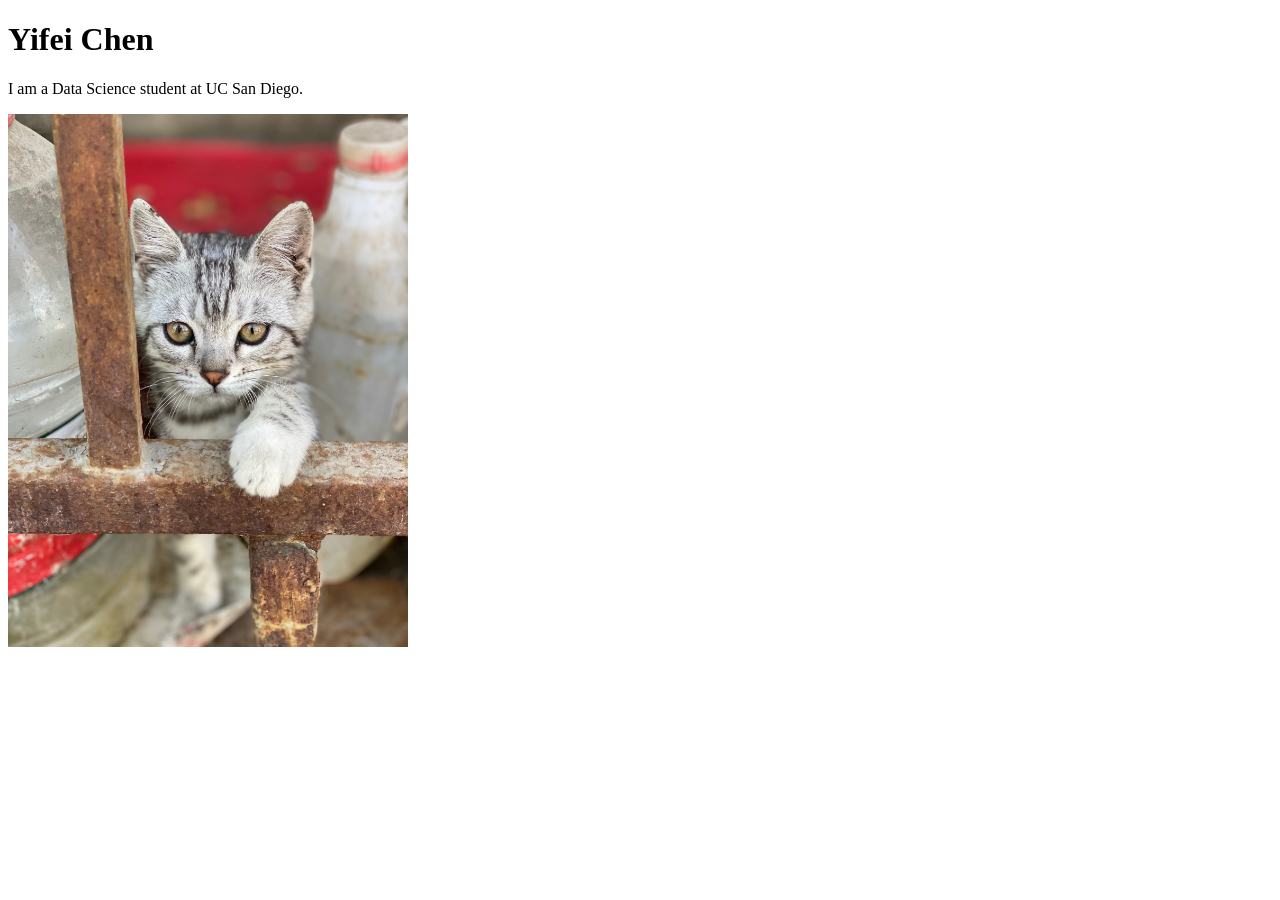
==== index.html @ 77316231 "Add kitten photo to homepage" ====
<!DOCTYPE html>
<html lang="en">

<head>
    <meta charset="UTF-8">
    <meta name="viewport" content="width=device-width, initial-scale=1.0">
    <title>Yifei Chen: Personal site and portfolio</title>
</head>

<body>
    <h1>Yifei Chen</h1>
    <p>I am a Data Science student at UC San Diego.</p>
    <img src="images/Cat.jpg" alt="A gray tabby kitten peeking through a rusty railing with one paw resting on it"
        width="400">
</body>

</html>
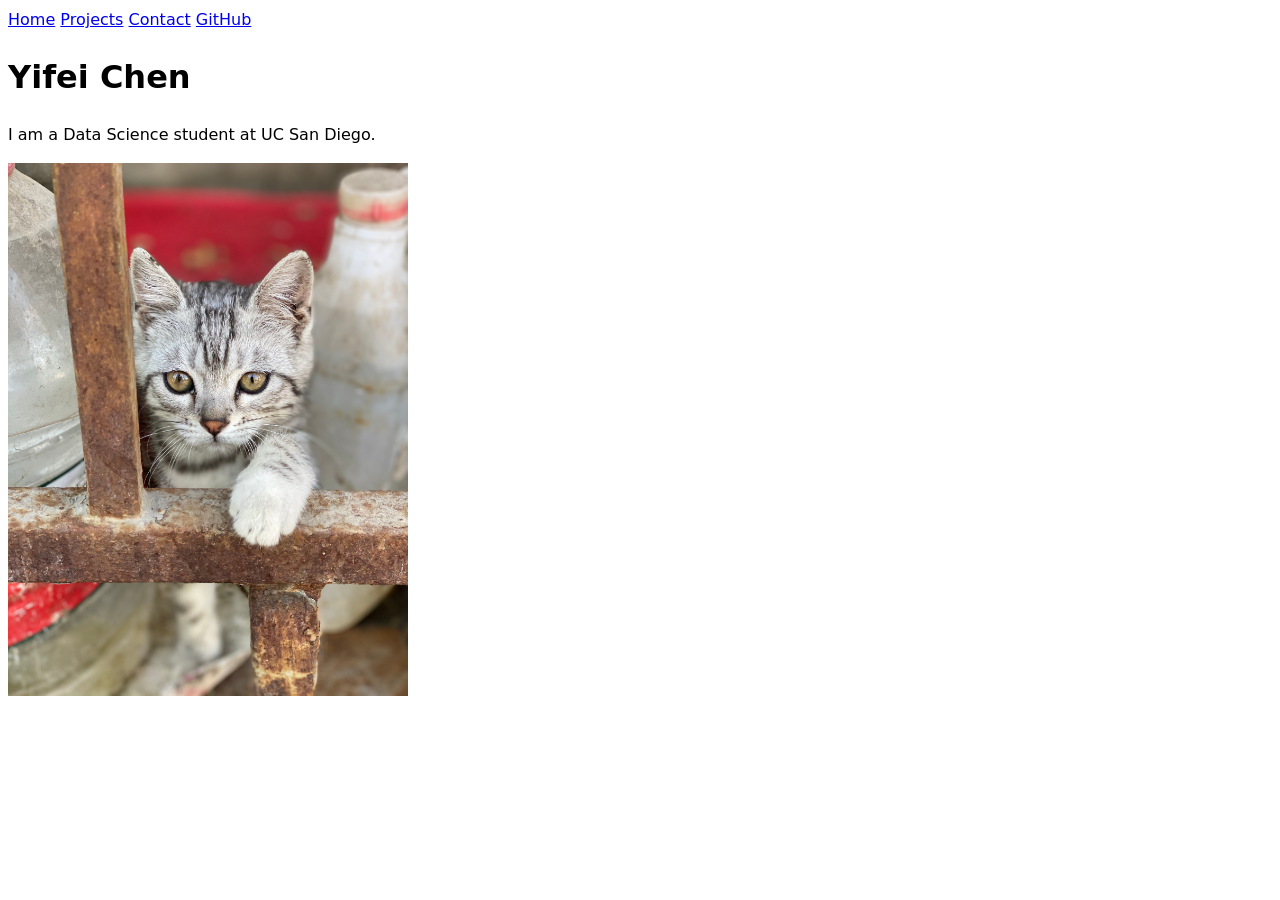
==== commit a39b2ba8: "Add projects and contact pages with navigation" ====
--- a/index.html
+++ b/index.html
@@ -5,9 +5,16 @@
     <meta charset="UTF-8">
     <meta name="viewport" content="width=device-width, initial-scale=1.0">
     <title>Yifei Chen: Personal site and portfolio</title>
+    <link rel="stylesheet" href="style.css">
 </head>
 
 <body>
+    <nav>
+        <a href="index.html">Home</a>
+        <a href="projects/index.html">Projects</a>
+        <a href="contact/index.html">Contact</a>
+        <a href="https://github.com/CYF-Grace" target="_blank">GitHub</a>
+    </nav>
     <h1>Yifei Chen</h1>
     <p>I am a Data Science student at UC San Diego.</p>
     <img src="images/Cat.jpg" alt="A gray tabby kitten peeking through a rusty railing with one paw resting on it"
--- a/style.css
+++ b/style.css
@@ -0,0 +1,11 @@
+body {
+    /* Set line height to 1.5 times the font size
+	   and use the OS’s UI font as the website font
+	 */
+    font: 100%/1.5 system-ui;
+}
+
+img {
+    max-width: 100%;
+    height: auto;
+}
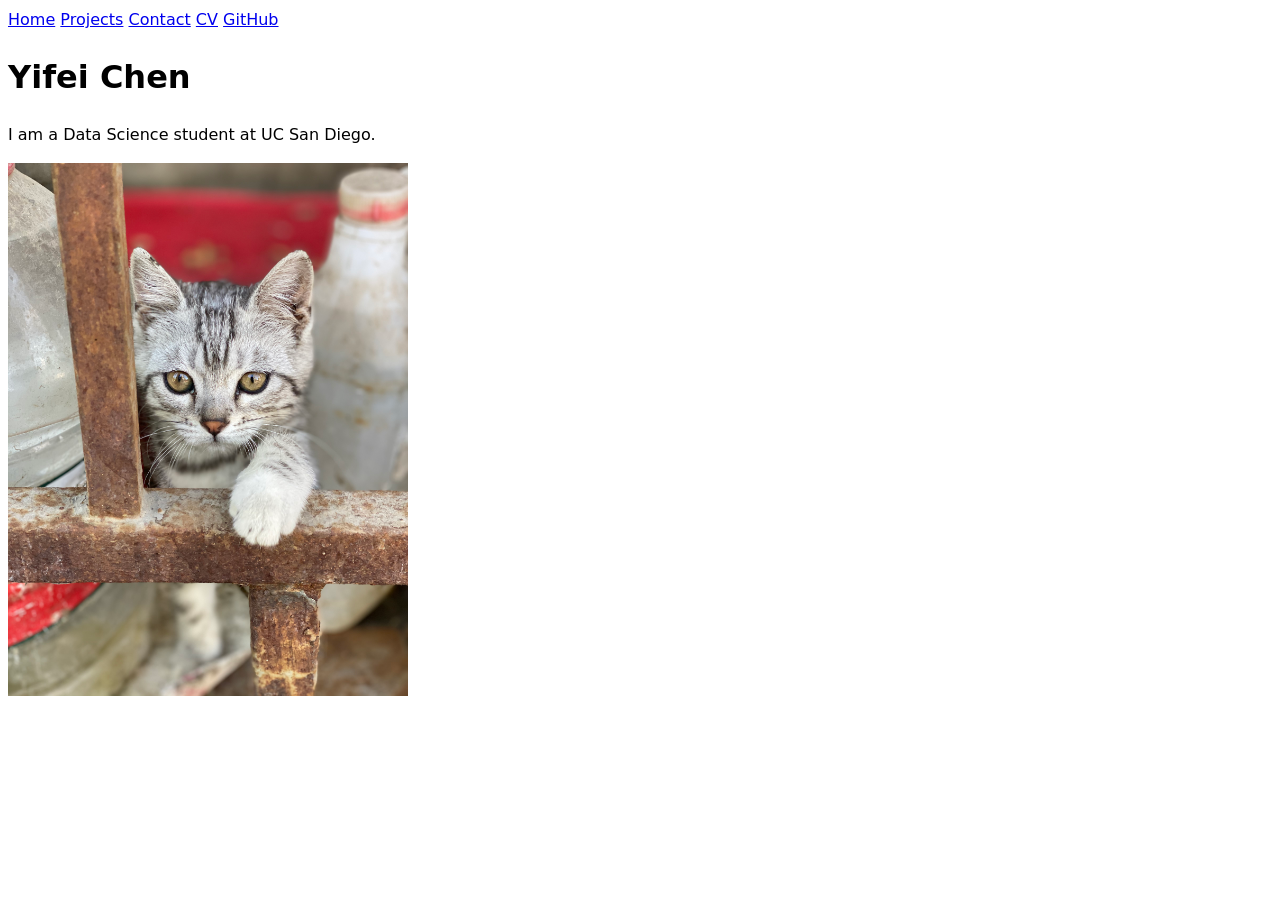
==== commit 70501b0b: "Add CV page and navigation" ====
--- a/index.html
+++ b/index.html
@@ -13,6 +13,7 @@
         <a href="index.html">Home</a>
         <a href="projects/index.html">Projects</a>
         <a href="contact/index.html">Contact</a>
+        <a href="cv/index.html">CV</a>
         <a href="https://github.com/CYF-Grace" target="_blank">GitHub</a>
     </nav>
     <h1>Yifei Chen</h1>
--- a/style.css
+++ b/style.css
@@ -8,4 +8,20 @@
 img {
     max-width: 100%;
     height: auto;
+}
+
+form {
+    display: grid;
+    gap: 0.5em;
+    max-width: 30em;
+}
+
+form input,
+form textarea,
+form button {
+    font: inherit;
+}
+
+form button {
+    width: fit-content;
 }
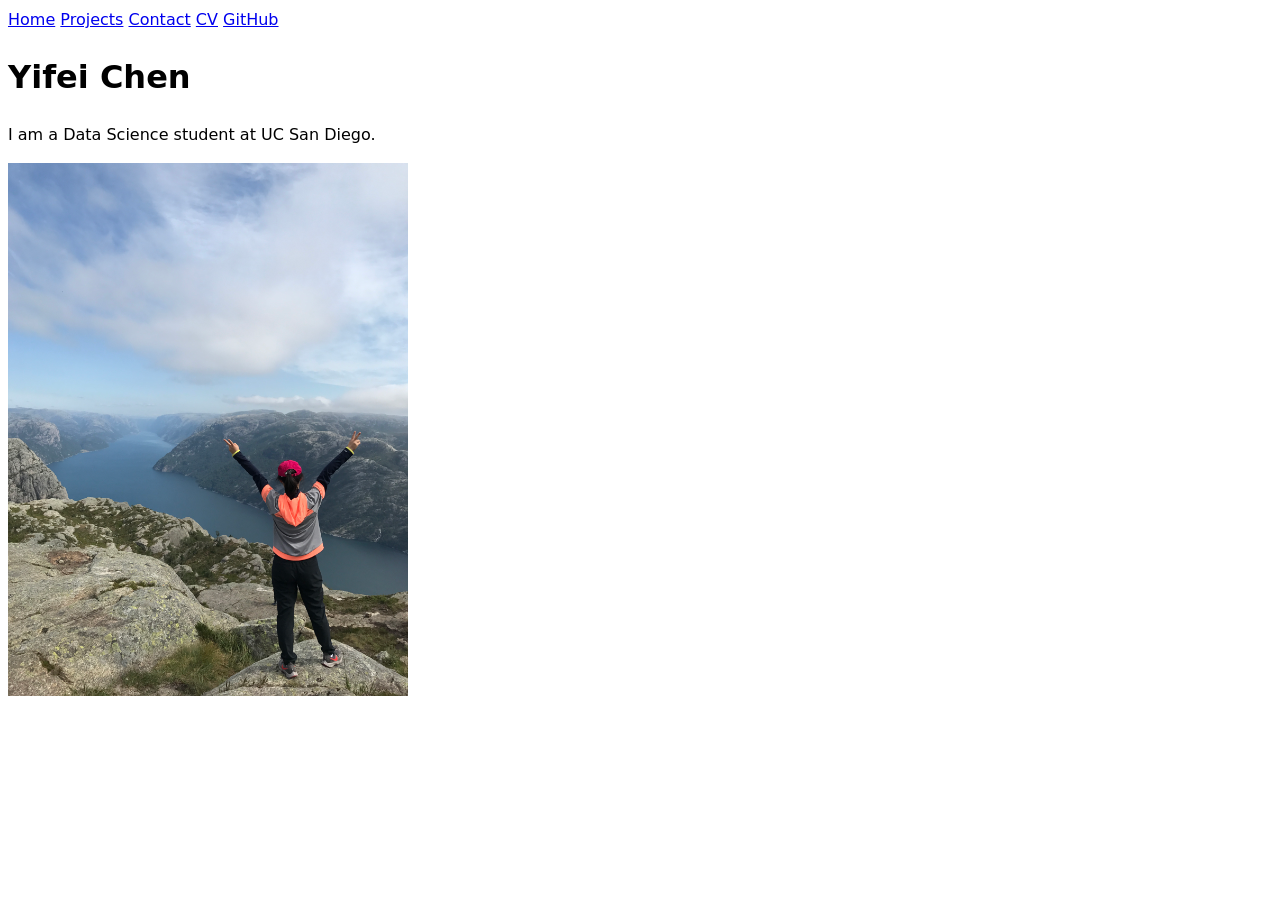
==== commit 8087c65b: "Replace homepage photo" ====
--- a/index.html
+++ b/index.html
@@ -18,8 +18,7 @@
     </nav>
     <h1>Yifei Chen</h1>
     <p>I am a Data Science student at UC San Diego.</p>
-    <img src="images/Cat.jpg" alt="A gray tabby kitten peeking through a rusty railing with one paw resting on it"
-        width="400">
+    <img src="images/MyPhoto.jpg" alt="Yifei overlooking a mountain and water landscape" width="400">
 </body>
 
 </html>
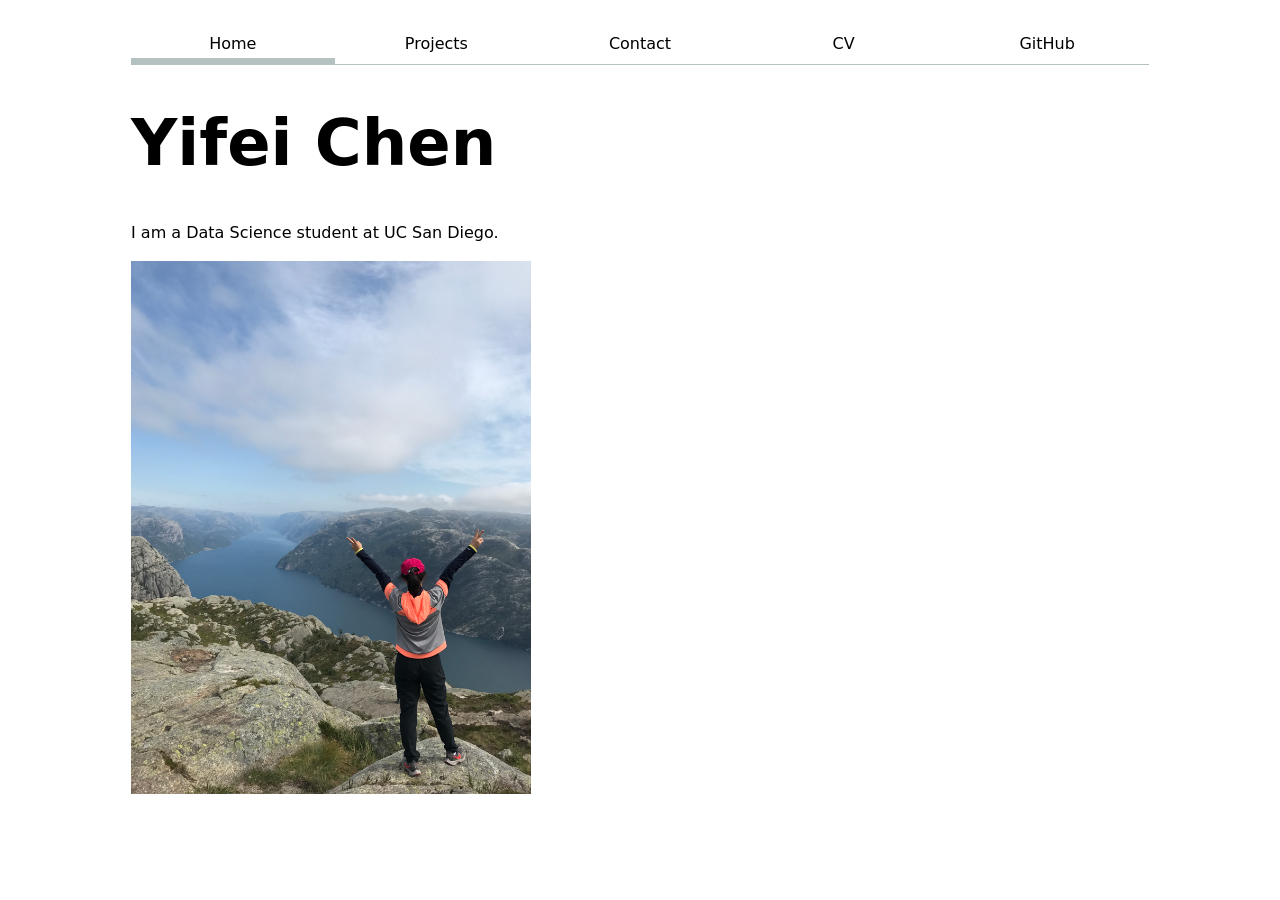
==== commit 05af40fc: "DSC106 Lab 2 - 01" ====
--- a/index.html
+++ b/index.html
@@ -10,7 +10,7 @@
 
 <body>
     <nav>
-        <a href="index.html">Home</a>
+        <a href="index.html" class="current">Home</a>
         <a href="projects/index.html">Projects</a>
         <a href="contact/index.html">Contact</a>
         <a href="cv/index.html">CV</a>
--- a/style.css
+++ b/style.css
@@ -1,8 +1,13 @@
+:root {
+    --color-accent: oklch(60% 0.18 250);
+    accent-color: var(--color-accent);
+}
+
 body {
-    /* Set line height to 1.5 times the font size
-	   and use the OS’s UI font as the website font
-	 */
     font: 100%/1.5 system-ui;
+    max-width: 100ch;
+    margin-inline: auto;
+    padding: 1em;
 }
 
 img {
@@ -11,8 +16,6 @@
 }
 
 form {
-    display: grid;
-    gap: 0.5em;
     max-width: 30em;
 }
 
@@ -22,6 +25,132 @@
     font: inherit;
 }
 
+
+nav {
+    display: flex;
+    flex-wrap: wrap;
+    margin-bottom: 1em;
+    border-bottom: 1px solid oklch(80% 3% 200);
+}
+
+nav a {
+    flex: 1 1 5em;
+    min-width: 0;
+    overflow-wrap: anywhere;
+    text-decoration: none;
+    color: inherit;
+    text-align: center;
+    padding: 0.5em;
+}
+
+nav a.current {
+    border-bottom: 0.4em solid oklch(80% 3% 200);
+    padding-bottom: 0.1em;
+}
+
+nav a:hover {
+    border-bottom: 0.4em solid var(--color-accent);
+    padding-bottom: 0.1em;
+    background-color: oklch(from var(--color-accent) 95% 5% h);
+}
+
+form {
+    display: grid;
+    grid-template-columns: auto 1fr;
+    gap: 1em;
+    max-width: 30em;
+}
+
+form label {
+    display: grid;
+    grid-template-columns: subgrid;
+    grid-column: 1 / -1;
+}
+
 form button {
-    width: fit-content;
+    grid-column: 1 / -1;
+}
+
+.projects {
+    display: grid;
+    grid-template-columns: repeat(auto-fill, minmax(min(15em, 100%), 1fr));
+    gap: 1em;
+}
+
+.projects article {
+    display: grid;
+    grid-template-rows: subgrid;
+    grid-row: span 3;
+}
+
+.projects h2 {
+    margin: 0;
+}
+
+h1 {
+    font-size: 400%;
+}
+
+h1,
+h2,
+h3,
+h4,
+h5,
+h6 {
+    line-height: 1.1;
+    text-wrap: balance;
+}
+
+.cv section {
+    margin-block: 2em;
+}
+
+.cv section h2 {
+    color: var(--color-accent);
+    border-bottom: 1px solid oklch(80% 3% 200);
+    padding-bottom: 0.4em;
+    margin-bottom: 1em;
+}
+
+.cv article {
+    margin-block: 1.5em;
+}
+
+.cv h3 {
+    margin-bottom: 0.4em;
+}
+
+.cv article p {
+    margin-block: 0.4em;
+}
+
+.cv time {
+    color: #555;
+}
+
+.cv ul {
+    padding-left: 1.5em;
+}
+
+.cv li {
+    margin-block: 0.4em;
+}
+
+form input,
+form textarea,
+form button {
+    min-width: 0;
+    width: 100%;
+    box-sizing: border-box;
+}
+
+@media (max-width: 400px) {
+    h1 {
+        font-size: 250%;
+        overflow-wrap: anywhere;
+    }
+
+    form {
+        grid-template-columns: 1fr;
+    }
 }
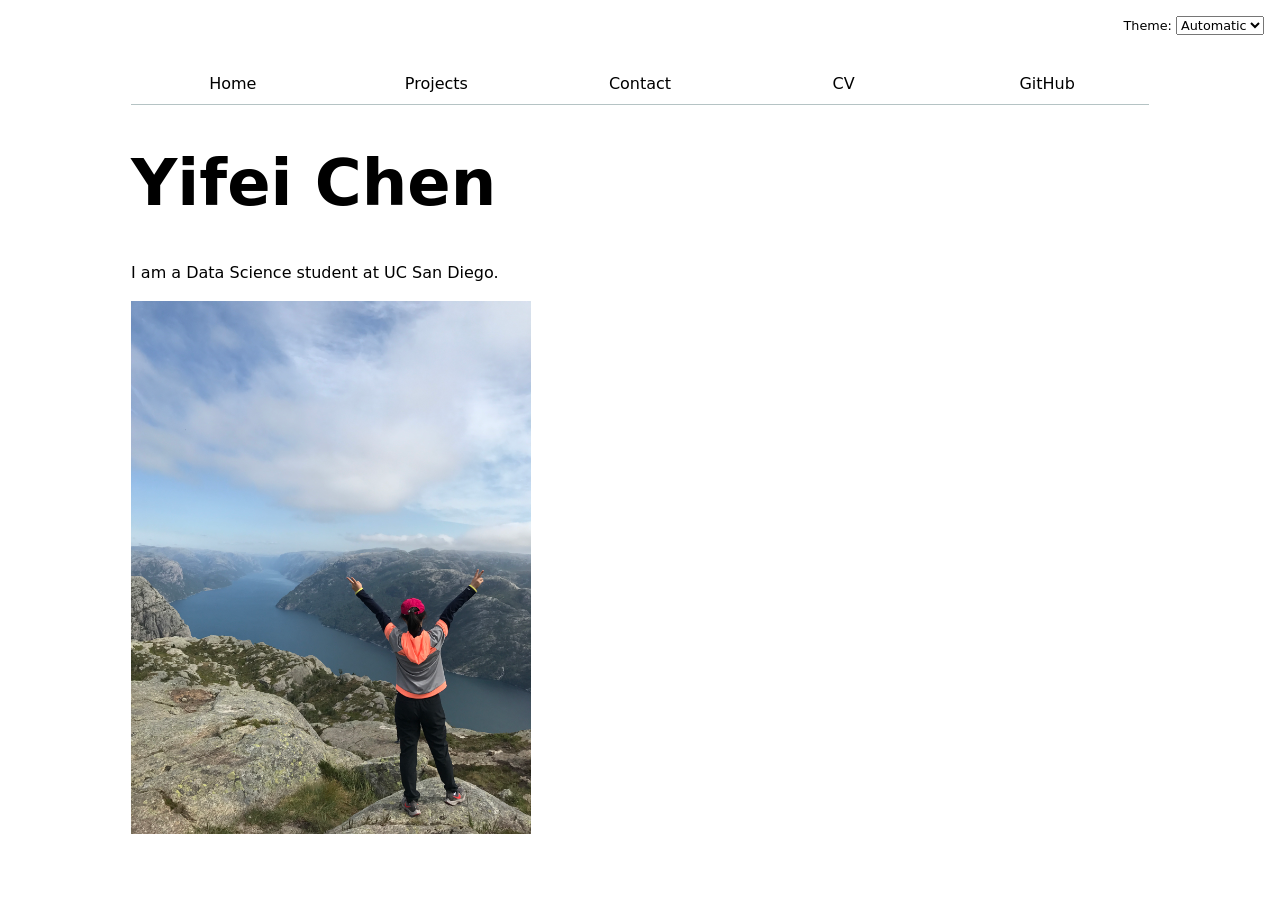
==== commit 40b486a7: "Complete DSC106 Lab 3" ====
--- a/index.html
+++ b/index.html
@@ -6,16 +6,10 @@
     <meta name="viewport" content="width=device-width, initial-scale=1.0">
     <title>Yifei Chen: Personal site and portfolio</title>
     <link rel="stylesheet" href="style.css">
+    <script type="module" src="global.js"></script>
 </head>
 
 <body>
-    <nav>
-        <a href="index.html" class="current">Home</a>
-        <a href="projects/index.html">Projects</a>
-        <a href="contact/index.html">Contact</a>
-        <a href="cv/index.html">CV</a>
-        <a href="https://github.com/CYF-Grace" target="_blank">GitHub</a>
-    </nav>
     <h1>Yifei Chen</h1>
     <p>I am a Data Science student at UC San Diego.</p>
     <img src="images/MyPhoto.jpg" alt="Yifei overlooking a mountain and water landscape" width="400">
--- a/style.css
+++ b/style.css
@@ -1,6 +1,7 @@
 :root {
     --color-accent: oklch(60% 0.18 250);
     accent-color: var(--color-accent);
+    color-scheme: light dark;
 }
 
 body {
@@ -8,6 +9,7 @@
     max-width: 100ch;
     margin-inline: auto;
     padding: 1em;
+    padding-top: 3.5rem;
 }
 
 img {
@@ -21,16 +23,18 @@
 
 form input,
 form textarea,
-form button {
+form button,
+select {
     font: inherit;
 }
 
 
 nav {
+    --border-color: oklch(50% 10% 200 / 40%);
     display: flex;
     flex-wrap: wrap;
     margin-bottom: 1em;
-    border-bottom: 1px solid oklch(80% 3% 200);
+    border-bottom: 1px solid var(--border-color);
 }
 
 nav a {
@@ -44,14 +48,14 @@
 }
 
 nav a.current {
-    border-bottom: 0.4em solid oklch(80% 3% 200);
+    border-bottom: 0.4em solid var(--border-color);
     padding-bottom: 0.1em;
 }
 
 nav a:hover {
     border-bottom: 0.4em solid var(--color-accent);
     padding-bottom: 0.1em;
-    background-color: oklch(from var(--color-accent) 95% 5% h);
+    background-color: color-mix(in oklch, var(--color-accent), canvas 85%);
 }
 
 form {
@@ -107,7 +111,7 @@
 
 .cv section h2 {
     color: var(--color-accent);
-    border-bottom: 1px solid oklch(80% 3% 200);
+    border-bottom: 1px solid oklch(50% 10% 200 / 40%);
     padding-bottom: 0.4em;
     margin-bottom: 1em;
 }
@@ -125,7 +129,7 @@
 }
 
 .cv time {
-    color: #555;
+    color: color-mix(in oklch, canvastext, canvas 30%);
 }
 
 .cv ul {
@@ -153,4 +157,11 @@
     form {
         grid-template-columns: 1fr;
     }
+}
+
+.color-scheme {
+    position: absolute;
+    top: 1rem;
+    right: 1rem;
+    font-size: 80%;
 }
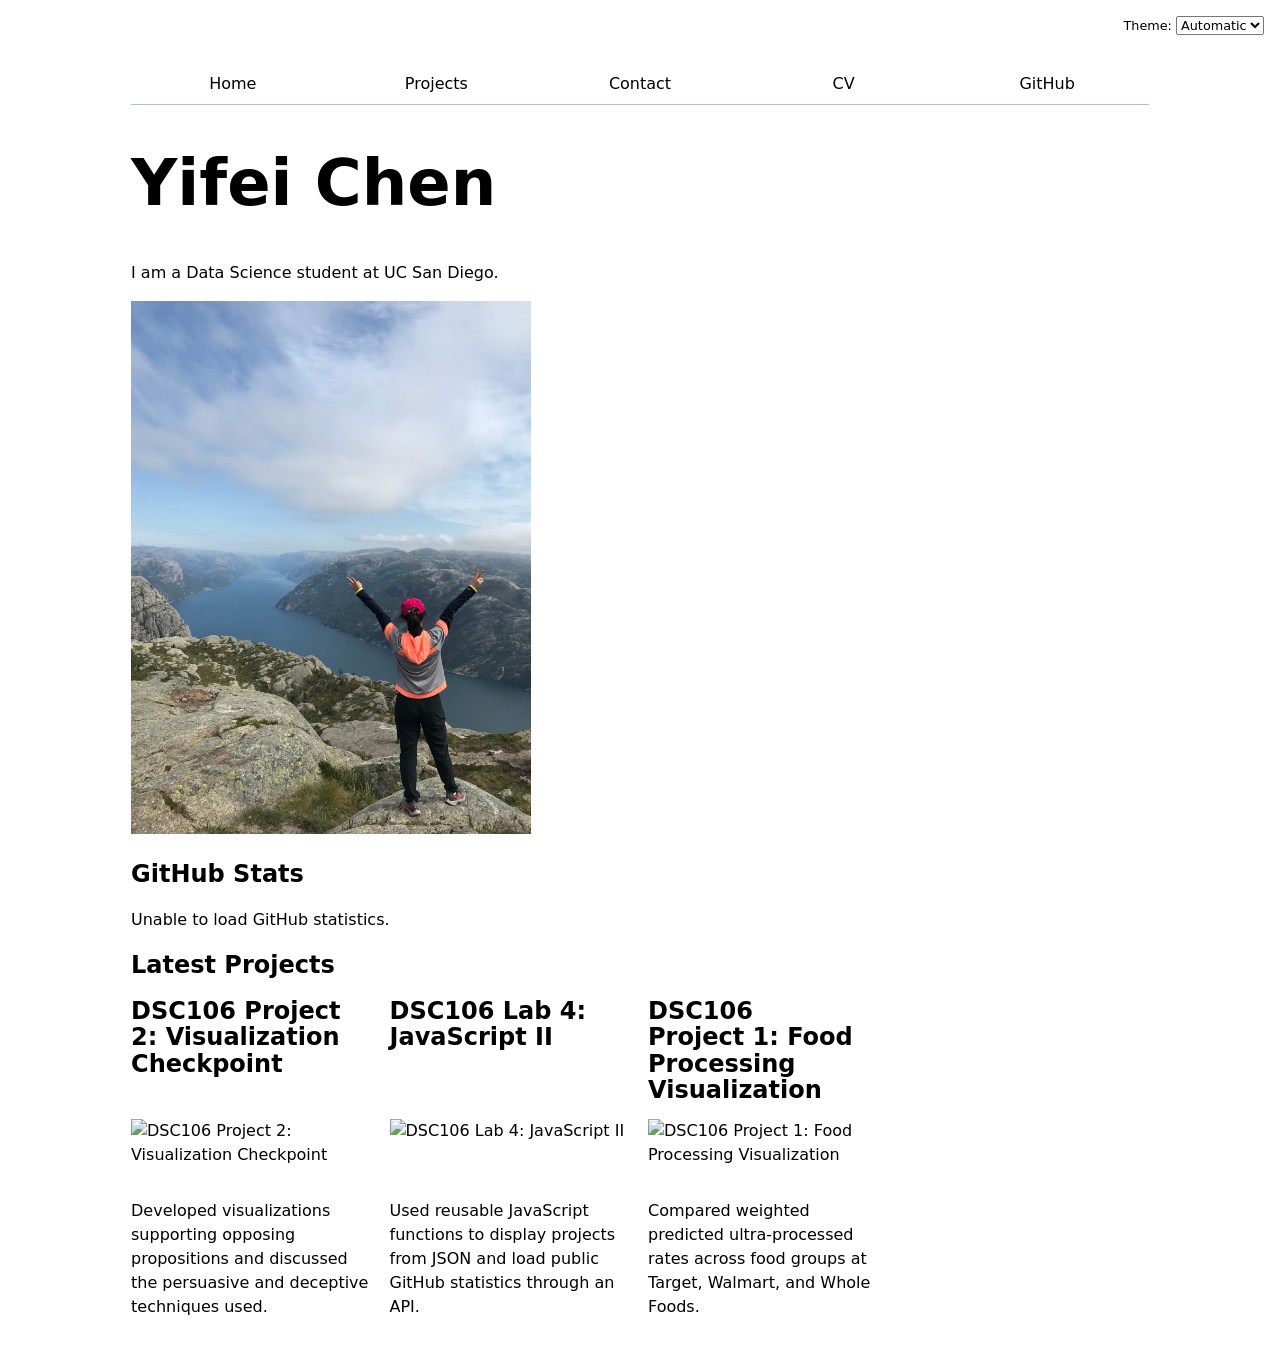
==== commit 41950bf6: "Complete DSC106 Lab 4" ====
--- a/index.html
+++ b/index.html
@@ -7,12 +7,19 @@
     <title>Yifei Chen: Personal site and portfolio</title>
     <link rel="stylesheet" href="style.css">
     <script type="module" src="global.js"></script>
+    <script type="module" src="index.js"></script>
 </head>
 
 <body>
     <h1>Yifei Chen</h1>
     <p>I am a Data Science student at UC San Diego.</p>
     <img src="images/MyPhoto.jpg" alt="Yifei overlooking a mountain and water landscape" width="400">
+
+    <h2>GitHub Stats</h2>
+    <div id="profile-stats"></div>
+
+    <h2>Latest Projects</h2>
+    <div class="projects"></div>
 </body>
 
 </html>
--- a/style.css
+++ b/style.css
@@ -164,4 +164,36 @@
     top: 1rem;
     right: 1rem;
     font-size: 80%;
+}
+
+#profile-stats dl {
+    display: grid;
+    grid-template-columns: repeat(4, minmax(0, 1fr));
+    gap: 0.5rem 1rem;
+    text-align: center;
+}
+
+#profile-stats dt {
+    grid-row: 1;
+    font-weight: bold;
+}
+
+#profile-stats dd {
+    grid-row: 2;
+    margin: 0;
+    font-size: 2rem;
+}
+
+@media (max-width: 600px) {
+    #profile-stats dl {
+        grid-template-columns: repeat(2, minmax(0, 1fr));
+    }
+
+    #profile-stats dt:nth-of-type(n + 3) {
+        grid-row: 3;
+    }
+
+    #profile-stats dd:nth-of-type(n + 3) {
+        grid-row: 4;
+    }
 }
